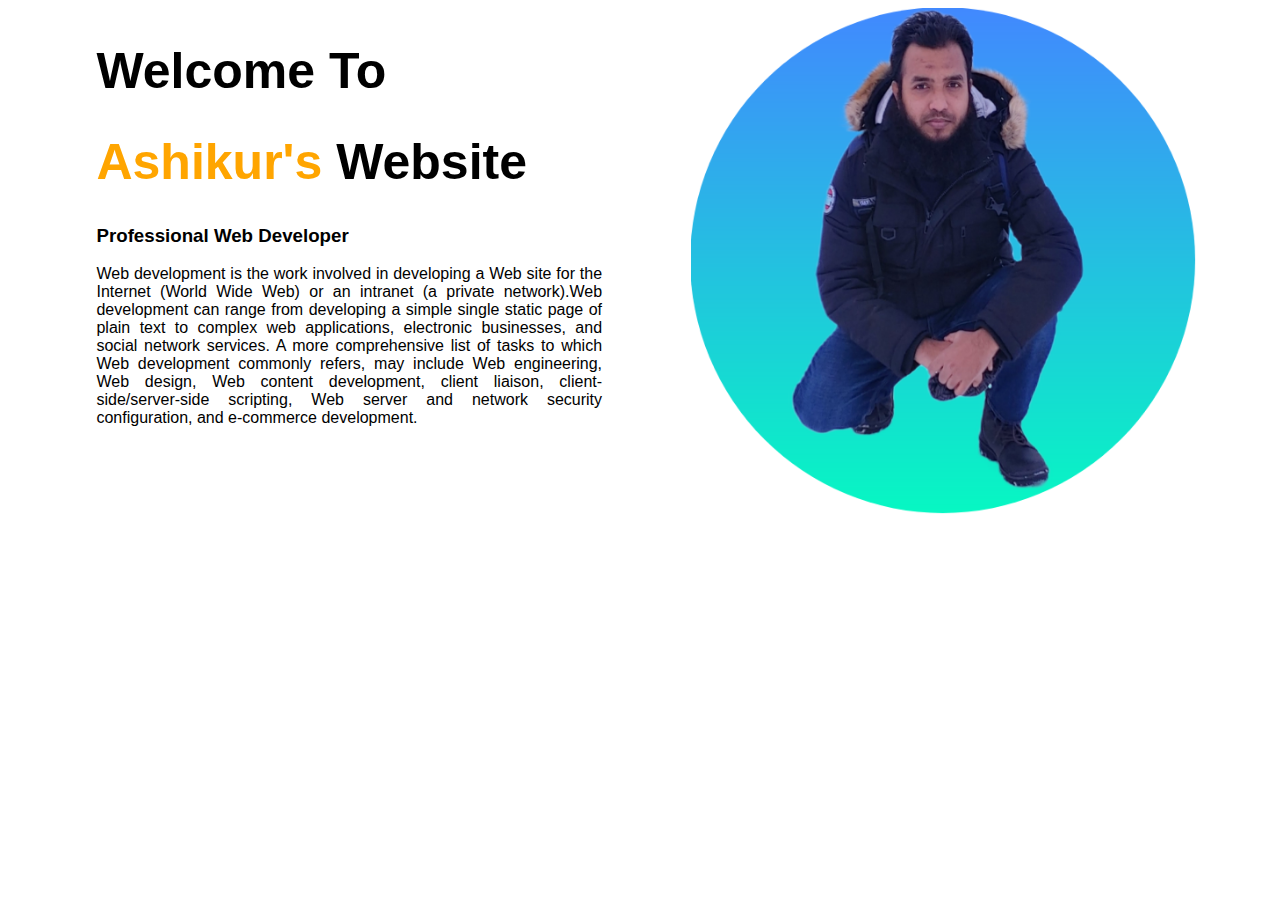
==== images/index.html @ 29124a54 "added top part" ====
<!DOCTYPE html>
<html lang="en">
<head>
    <meta charset="UTF-8">
    <meta http-equiv="X-UA-Compatible" content="IE=edge">
    <meta name="viewport" content="width=device-width, initial-scale=1.0">
    <title>Ashikur´s Website</title>
    <link rel="preconnect" href="https://fonts.googleapis.com">
    <link rel="stylesheet" href="style.css">
    
</head>
<body>
    <section>
       <div class="half-width">
        <h1>Welcome To </h1>
        <h1><span class="name-highlight">Ashikur's</span> Website</h1>
        <h3> Professional Web Developer</h3>
        <p>Web development is the work involved in developing a Web site for the Internet (World Wide Web) or an intranet (a private network).Web development can range from developing a simple single static page of plain text to complex web applications, electronic businesses, and social network services. A more comprehensive list of tasks to which Web development commonly refers, may include Web engineering, Web design, Web content development, client liaison, client-side/server-side scripting, Web server and network security configuration, and e-commerce development.</p>

       </div>
       <div class="half-width">
           <img src="image 1.png" alt="">

       </div>
    </section>
        
        
</body>
</html>
---- images/style.css ----
body{
    font-family: 'Poppins', sans-serif;
}
p{
    text-align: justify;
}
h1{
    font-size: 50px;
   
}
.name-highlight{
    color: orange;
}
.half-width{
    width: 40%;
    float: left;
    margin-left: 5%;
    padding-left: 2%;
}
.half-width img{
    width: 100%;
}
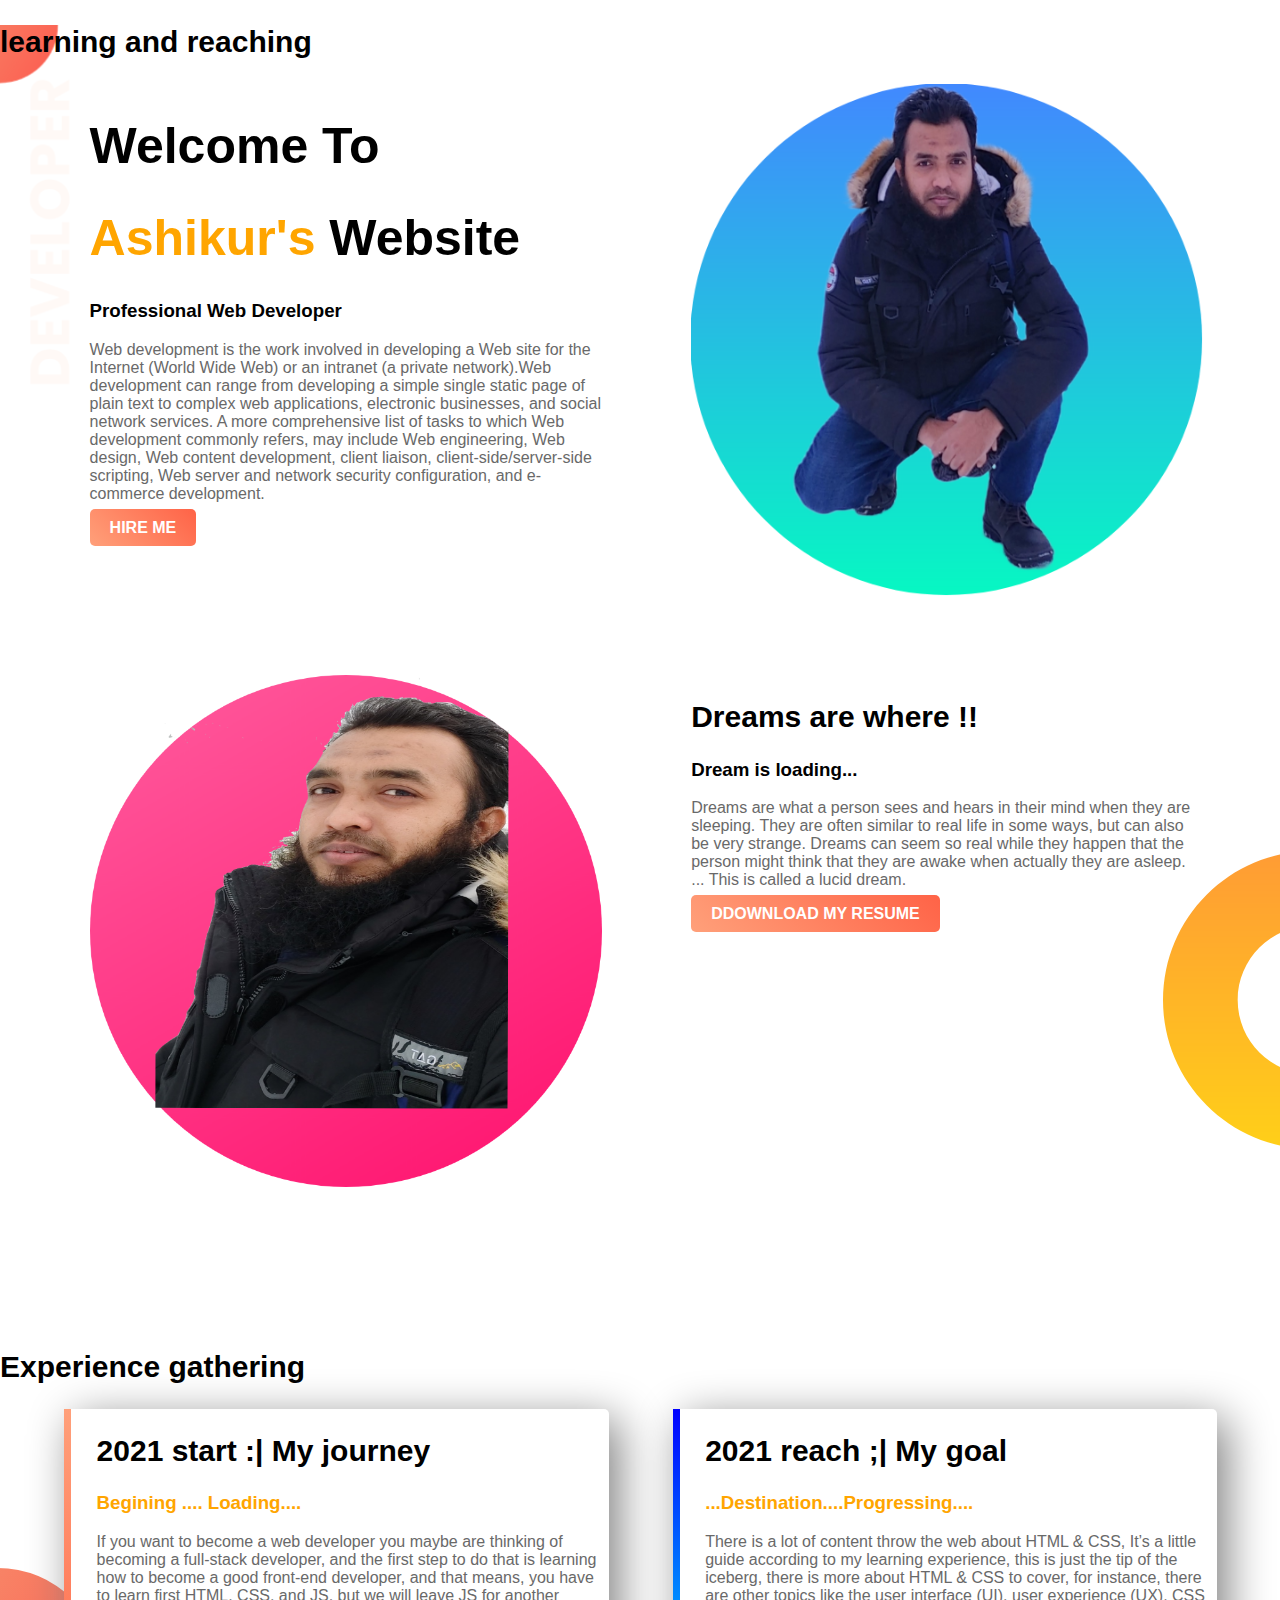
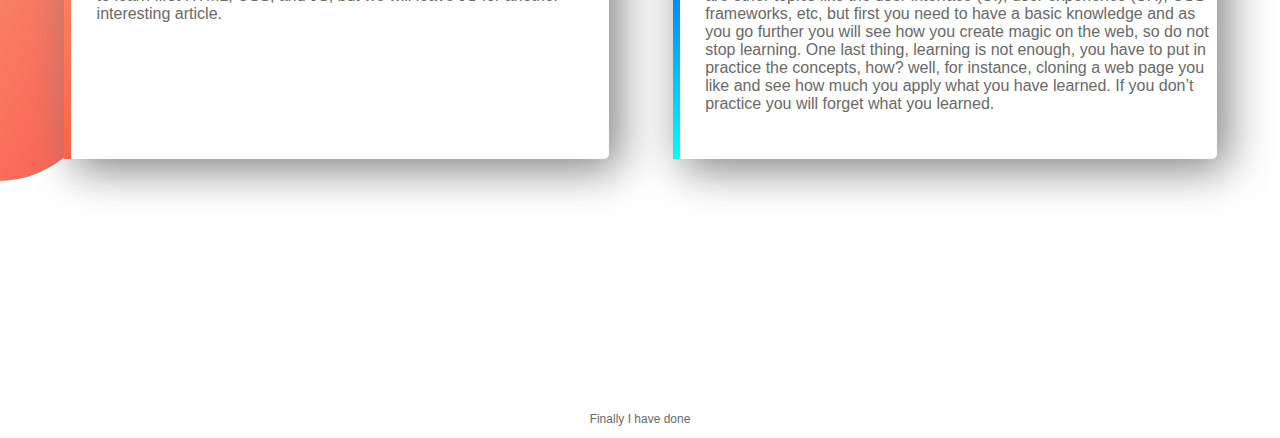
==== commit b4f95bfd: "Finished my First ever website" ====
--- a/images/index.html
+++ b/images/index.html
@@ -10,12 +10,14 @@
     
 </head>
 <body>
-    <section>
+    <section class="top-banner">
+        <h2>learning and reaching</h2>
        <div class="half-width">
         <h1>Welcome To </h1>
-        <h1><span class="name-highlight">Ashikur's</span> Website</h1>
+        <h1><span class="orange-highlight">Ashikur's</span> Website</h1>
         <h3> Professional Web Developer</h3>
         <p>Web development is the work involved in developing a Web site for the Internet (World Wide Web) or an intranet (a private network).Web development can range from developing a simple single static page of plain text to complex web applications, electronic businesses, and social network services. A more comprehensive list of tasks to which Web development commonly refers, may include Web engineering, Web design, Web content development, client liaison, client-side/server-side scripting, Web server and network security configuration, and e-commerce development.</p>
+        <a class="link-button" href="https://www.linkedin.com/feed/" target="blank" > HIRE ME</a>
 
        </div>
        <div class="half-width">
@@ -23,6 +25,43 @@
 
        </div>
     </section>
+    <section class="dream-area">
+        <div class="half-width">
+            <img src="image 2.png" alt="">
+
+        </div>
+
+        <div class="half-width">
+            <h2> Dreams are where !!</h2>
+            <h3> Dream is loading...</h3>
+            <p> Dreams are what a person sees and hears in their mind when they are sleeping. They are often similar to real life in some ways, but can also be very strange. Dreams can seem so real while they happen that the person might think that they are awake when actually they are asleep. ... This is called a lucid dream.</p>
+            <a class="link-button" href="https://www.linkedin.com/feed/" target="blank" > DDOWNLOAD MY RESUME</a>
+
+        </div>
+
+    </section>
+    
+    <section class="experience-area ">
+        <h2> Experience gathering </h2>
+        <div id="begining" class="half-width single-experience">
+            <h2> 2021 start :| My journey</h2>
+            <h3 class="orange-highlight"> Begining .... Loading....</h3>
+            <p>If you want to become a web developer you maybe are thinking of becoming a full-stack developer, and the first step to do that is learning how to become a good front-end developer, and that means, you have to learn first HTML, CSS, and JS, but we will leave JS for another interesting article.</p>
+
+        </div>
+
+        <div id="destination" class="half-width single-experience">
+            <h2> 2021 reach ;| My goal</h2>
+            <h3 class="orange-highlight ">...Destination....Progressing....</h3>
+            <p>There is a lot of content throw the web about HTML & CSS, It’s a little guide according to my learning experience, this is just the tip of the iceberg, there is more about HTML & CSS to cover, for instance, there are other topics like the user interface (UI), user experience (UX), CSS frameworks, etc, but first you need to have a basic knowledge and as you go further you will see how you create magic on the web, so do not stop learning. One last thing, learning is not enough, you have to put in practice the concepts, how? well, for instance, cloning a web page you like and see how much you apply what you have learned. If you don’t practice you will forget what you learned.</p>
+
+        </div>
+
+
+    </section>
+    <footer>
+        <p>Finally I have done</p>
+    </footer>
         
         
 </body>
--- a/images/style.css
+++ b/images/style.css
@@ -1,14 +1,21 @@
 body{
+    margin: 0%;
     font-family: 'Poppins', sans-serif;
 }
-p{
-    text-align: justify;
-}
+
 h1{
     font-size: 50px;
    
 }
-.name-highlight{
+h2{
+    font-size: 30PX;
+}
+p{
+    text-align: middle;
+   
+    color: dimgray;
+}
+.orange-highlight{
     color: orange;
 }
 .half-width{
@@ -19,4 +26,54 @@
 }
 .half-width img{
     width: 100%;
+}
+.top-banner{
+    background-image: url(top-banner.png);
+    background-repeat: no-repeat;
+}
+section{
+    height: 500px;
+    padding-bottom: 150px;
+}
+.link-button{
+    text-decoration: none;
+    background-image: linear-gradient(45deg, lightsalmon, tomato);
+    padding: 10px 20px;
+    border-radius: 5px;
+    
+    font-weight: bold;
+    color: white;
+    
+}
+.dream-area{
+ background-image: url(dream-bg.png); 
+ background-repeat: no-repeat;  
+ background-position: right;
+ 
+}
+.single-experience{
+    box-shadow: 10px 10px 45px gray;
+    border-radius: 5px;
+    height: 70%;
+    background-color: white;
+}
+.experience-area{
+    background-image: url("exp-bg.png");
+    background-repeat: no-repeat;
+    background-position: left;
+}
+#begining{
+    border-left: 7px solid;
+    border-image: linear-gradient(180deg, lightsalmon, tomato);
+    border-image-slice: 1;
+}
+#destination{
+    border-left: 7px solid;
+    border-image: linear-gradient(180deg, blue,cyan);
+    border-image-slice: 1;
+
+}
+footer p{
+    text-align: center;
+    font-size: 12px;
 }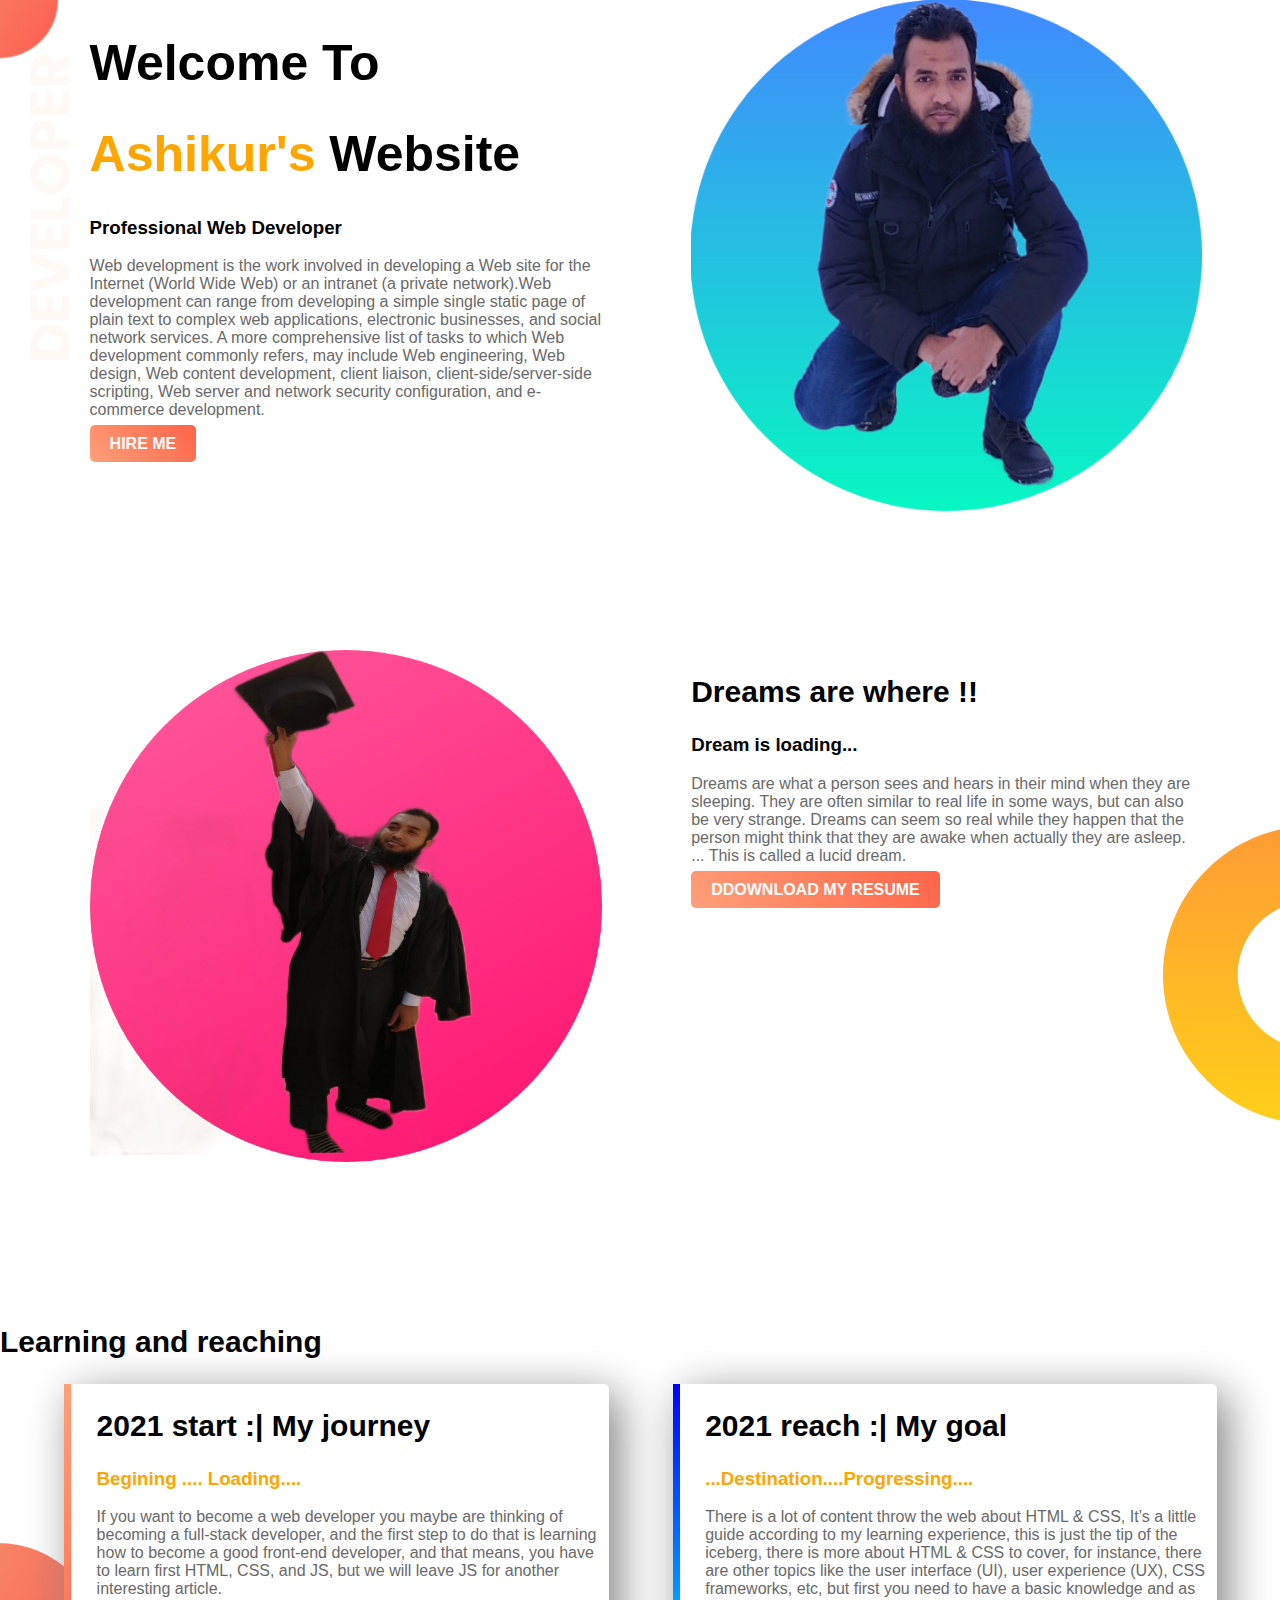
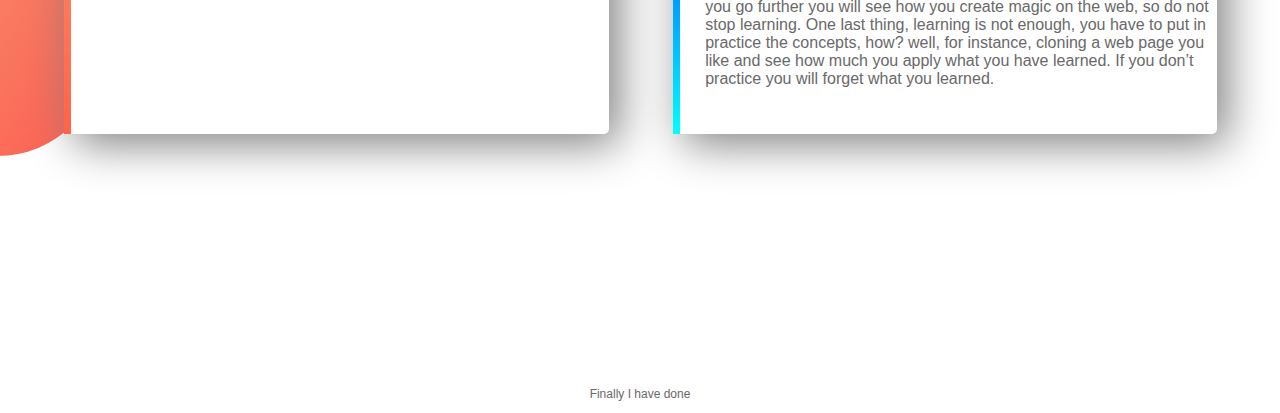
==== commit ff022f58: "finally done" ====
--- a/images/index.html
+++ b/images/index.html
@@ -11,7 +11,7 @@
 </head>
 <body>
     <section class="top-banner">
-        <h2>learning and reaching</h2>
+       
        <div class="half-width">
         <h1>Welcome To </h1>
         <h1><span class="orange-highlight">Ashikur's</span> Website</h1>
@@ -27,7 +27,7 @@
     </section>
     <section class="dream-area">
         <div class="half-width">
-            <img src="image 2.png" alt="">
+            <img src="image  3.png" alt="">
 
         </div>
 
@@ -42,7 +42,7 @@
     </section>
     
     <section class="experience-area ">
-        <h2> Experience gathering </h2>
+        <h2>Learning and reaching</h2> 
         <div id="begining" class="half-width single-experience">
             <h2> 2021 start :| My journey</h2>
             <h3 class="orange-highlight"> Begining .... Loading....</h3>
@@ -51,7 +51,7 @@
         </div>
 
         <div id="destination" class="half-width single-experience">
-            <h2> 2021 reach ;| My goal</h2>
+            <h2> 2021 reach :| My goal</h2>
             <h3 class="orange-highlight ">...Destination....Progressing....</h3>
             <p>There is a lot of content throw the web about HTML & CSS, It’s a little guide according to my learning experience, this is just the tip of the iceberg, there is more about HTML & CSS to cover, for instance, there are other topics like the user interface (UI), user experience (UX), CSS frameworks, etc, but first you need to have a basic knowledge and as you go further you will see how you create magic on the web, so do not stop learning. One last thing, learning is not enough, you have to put in practice the concepts, how? well, for instance, cloning a web page you like and see how much you apply what you have learned. If you don’t practice you will forget what you learned.</p>
 
